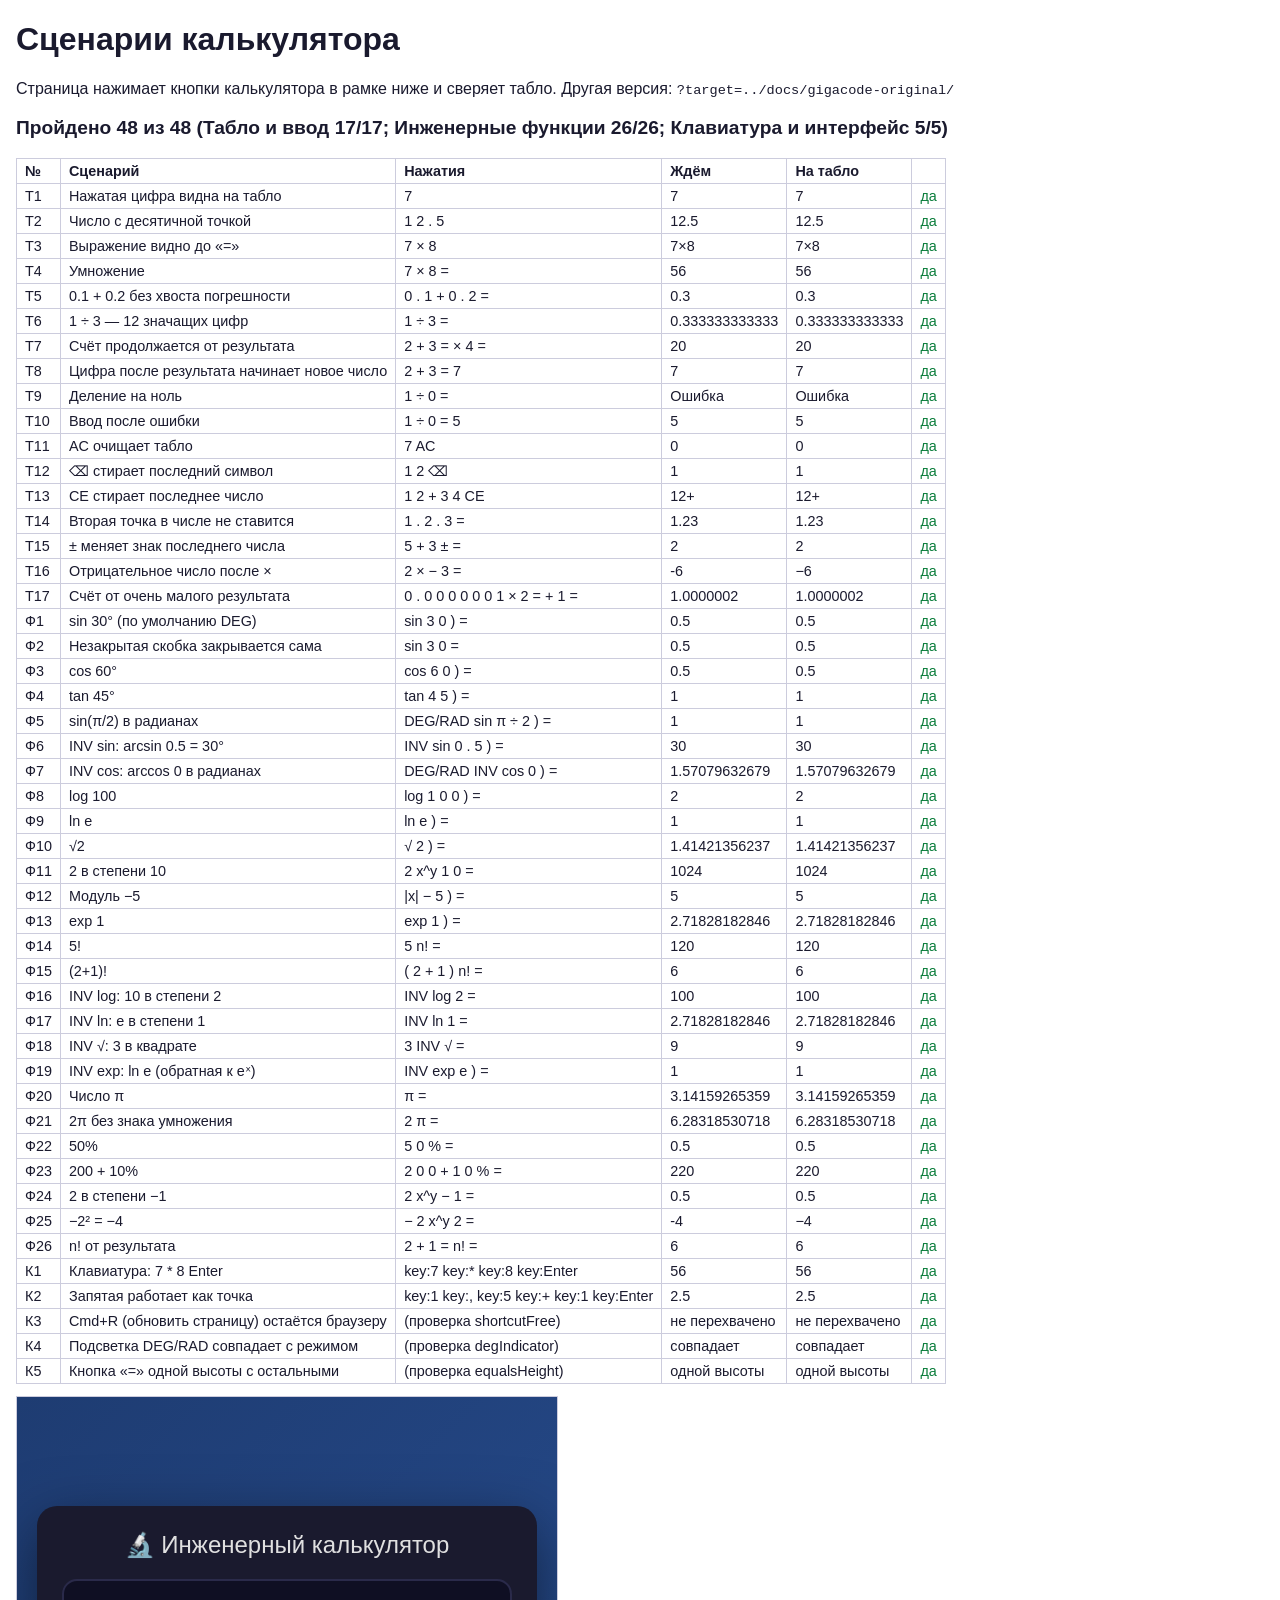
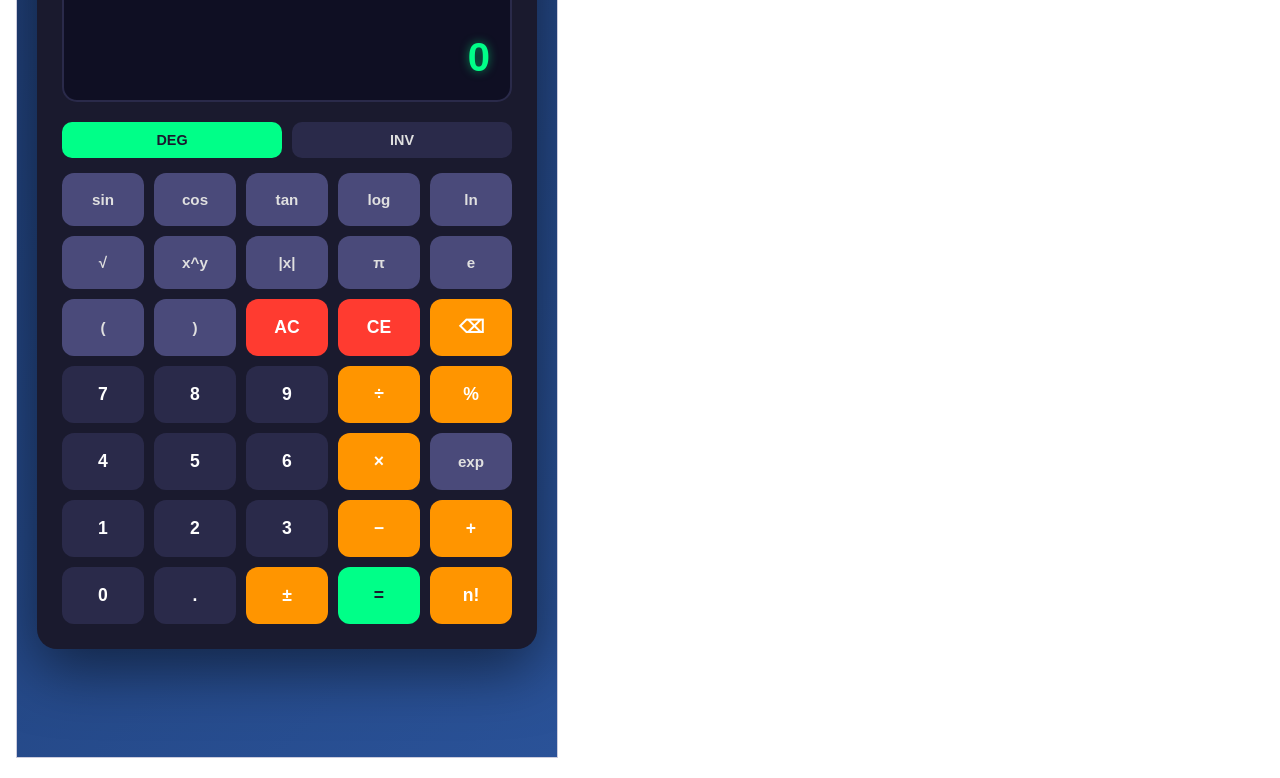
==== tests/scenarios.html @ 7f882894 "Инженерный калькулятор: проверка GigaCode и исправления Исходная версия от GigaCode сохранена в docs" ====
<!DOCTYPE html>
<html lang="ru">
<head>
    <meta charset="UTF-8">
    <meta name="viewport" content="width=device-width, initial-scale=1.0">
    <title>Сценарии калькулятора</title>
    <link rel="icon" href="data:,">
    <style>
        body { font-family: -apple-system, 'Segoe UI', sans-serif; margin: 16px; color: #1a1a2e; background: #fff; }
        #summary { font-size: 1.2rem; font-weight: 600; }
        table { border-collapse: collapse; margin: 12px 0; font-size: 0.9rem; }
        th, td { border: 1px solid #ccd; padding: 4px 8px; text-align: left; vertical-align: top; }
        tr.fail td { background: #ffecec; }
        tr.pass td:last-child { color: #0a7d3b; }
        tr.fail td:last-child { color: #c0262d; }
        code { font-size: 0.85rem; }
        iframe { border: 1px solid #ccd; }
    </style>
</head>
<body>
    <h1>Сценарии калькулятора</h1>
    <p>Страница нажимает кнопки калькулятора в рамке ниже и сверяет табло.
       Другая версия: <code>?target=../docs/gigacode-original/</code></p>
    <p id="summary">Идёт проверка…</p>
    <table id="report"></table>
    <iframe id="calc" title="Калькулятор под проверкой" width="540" height="960"></iframe>

    <script src="scenarios.js"></script>
    <script>
        const target = new URLSearchParams(location.search).get('target') || '../';
        const frame = document.getElementById('calc');
        frame.addEventListener('load', () => runAll(frame.contentWindow));
        frame.src = target + 'index.html';

        // Typographic signs (− × ÷) and ASCII signs (- * /) count as the same text
        function normalize(text) {
            return String(text).trim().replace(/−/g, '-').replace(/×/g, '*').replace(/÷/g, '/');
        }

        function runAll(win) {
            const doc = win.document;
            const buttons = {};
            doc.querySelectorAll('.buttons button').forEach((b) => { buttons[b.textContent.trim()] = b; });
            buttons['DEG/RAD'] = doc.getElementById('degRadBtn');
            buttons['INV'] = doc.getElementById('invBtn');
            const display = doc.getElementById('result');
            // DEG/RAD highlight right after page load, before any scenario touches it
            const degAtLoad = degIndicatorMatches();

            function degIndicatorMatches() {
                const button = buttons['DEG/RAD'];
                return (button.textContent.trim() === 'DEG') === button.classList.contains('active');
            }

            function keydown(key, extra) {
                const event = new win.KeyboardEvent('keydown', Object.assign({ key, bubbles: true, cancelable: true }, extra));
                doc.body.dispatchEvent(event);
                return event;
            }

            function press(step) {
                if (step.startsWith('key:')) {
                    keydown(step.slice(4));
                    return;
                }
                const button = buttons[step];
                if (!button) throw new Error('нет кнопки «' + step + '»');
                button.click();
            }

            const checks = {
                shortcutFree() {
                    return keydown('r', { metaKey: true }).defaultPrevented ? 'перехвачено' : 'не перехвачено';
                },
                degIndicator() {
                    let consistent = degAtLoad;
                    for (let i = 0; i < 2; i++) {
                        buttons['DEG/RAD'].click();
                        consistent = consistent && degIndicatorMatches();
                    }
                    return consistent ? 'совпадает' : 'не совпадает';
                },
                equalsHeight() {
                    return buttons['='].offsetHeight === buttons['0'].offsetHeight ? 'одной высоты' : 'выше остальных';
                },
            };

            function reset() {
                buttons['AC'].click();
                if (buttons['DEG/RAD'].textContent.trim() !== 'DEG') buttons['DEG/RAD'].click();
                if (buttons['INV'].classList.contains('active')) buttons['INV'].click();
            }

            const results = SCENARIOS.map((scenario) => {
                reset();
                let actual;
                try {
                    if (scenario.check) {
                        actual = checks[scenario.check]();
                    } else {
                        scenario.steps.forEach(press);
                        actual = display.textContent.trim();
                    }
                } catch (error) {
                    actual = 'сбой: ' + error.message;
                }
                return { scenario, actual, ok: normalize(actual) === normalize(scenario.expect) };
            });
            reset();
            render(results);
        }

        function render(results) {
            const table = document.getElementById('report');
            const head = table.insertRow();
            ['№', 'Сценарий', 'Нажатия', 'Ждём', 'На табло', ''].forEach((title) => {
                const th = document.createElement('th');
                th.textContent = title;
                head.appendChild(th);
            });
            results.forEach(({ scenario, actual, ok }) => {
                const row = table.insertRow();
                row.className = ok ? 'pass' : 'fail';
                const steps = scenario.check ? '(проверка ' + scenario.check + ')' : scenario.steps.join(' ');
                [scenario.id, scenario.name, steps, scenario.expect, actual, ok ? 'да' : 'нет'].forEach((text) => {
                    row.insertCell().textContent = text;
                });
            });

            const passed = results.filter((r) => r.ok).length;
            const groups = {};
            results.forEach(({ scenario, ok }) => {
                groups[scenario.group] = groups[scenario.group] || { passed: 0, total: 0 };
                groups[scenario.group].total++;
                if (ok) groups[scenario.group].passed++;
            });
            const byGroup = Object.entries(groups).map(([name, g]) => name + ' ' + g.passed + '/' + g.total).join('; ');
            const summary = document.getElementById('summary');
            summary.textContent = 'Пройдено ' + passed + ' из ' + results.length + ' (' + byGroup + ')';
            summary.dataset.passed = passed;
            summary.dataset.total = results.length;
            document.title = 'Сценарии: ' + passed + '/' + results.length;
        }
    </script>
</body>
</html>
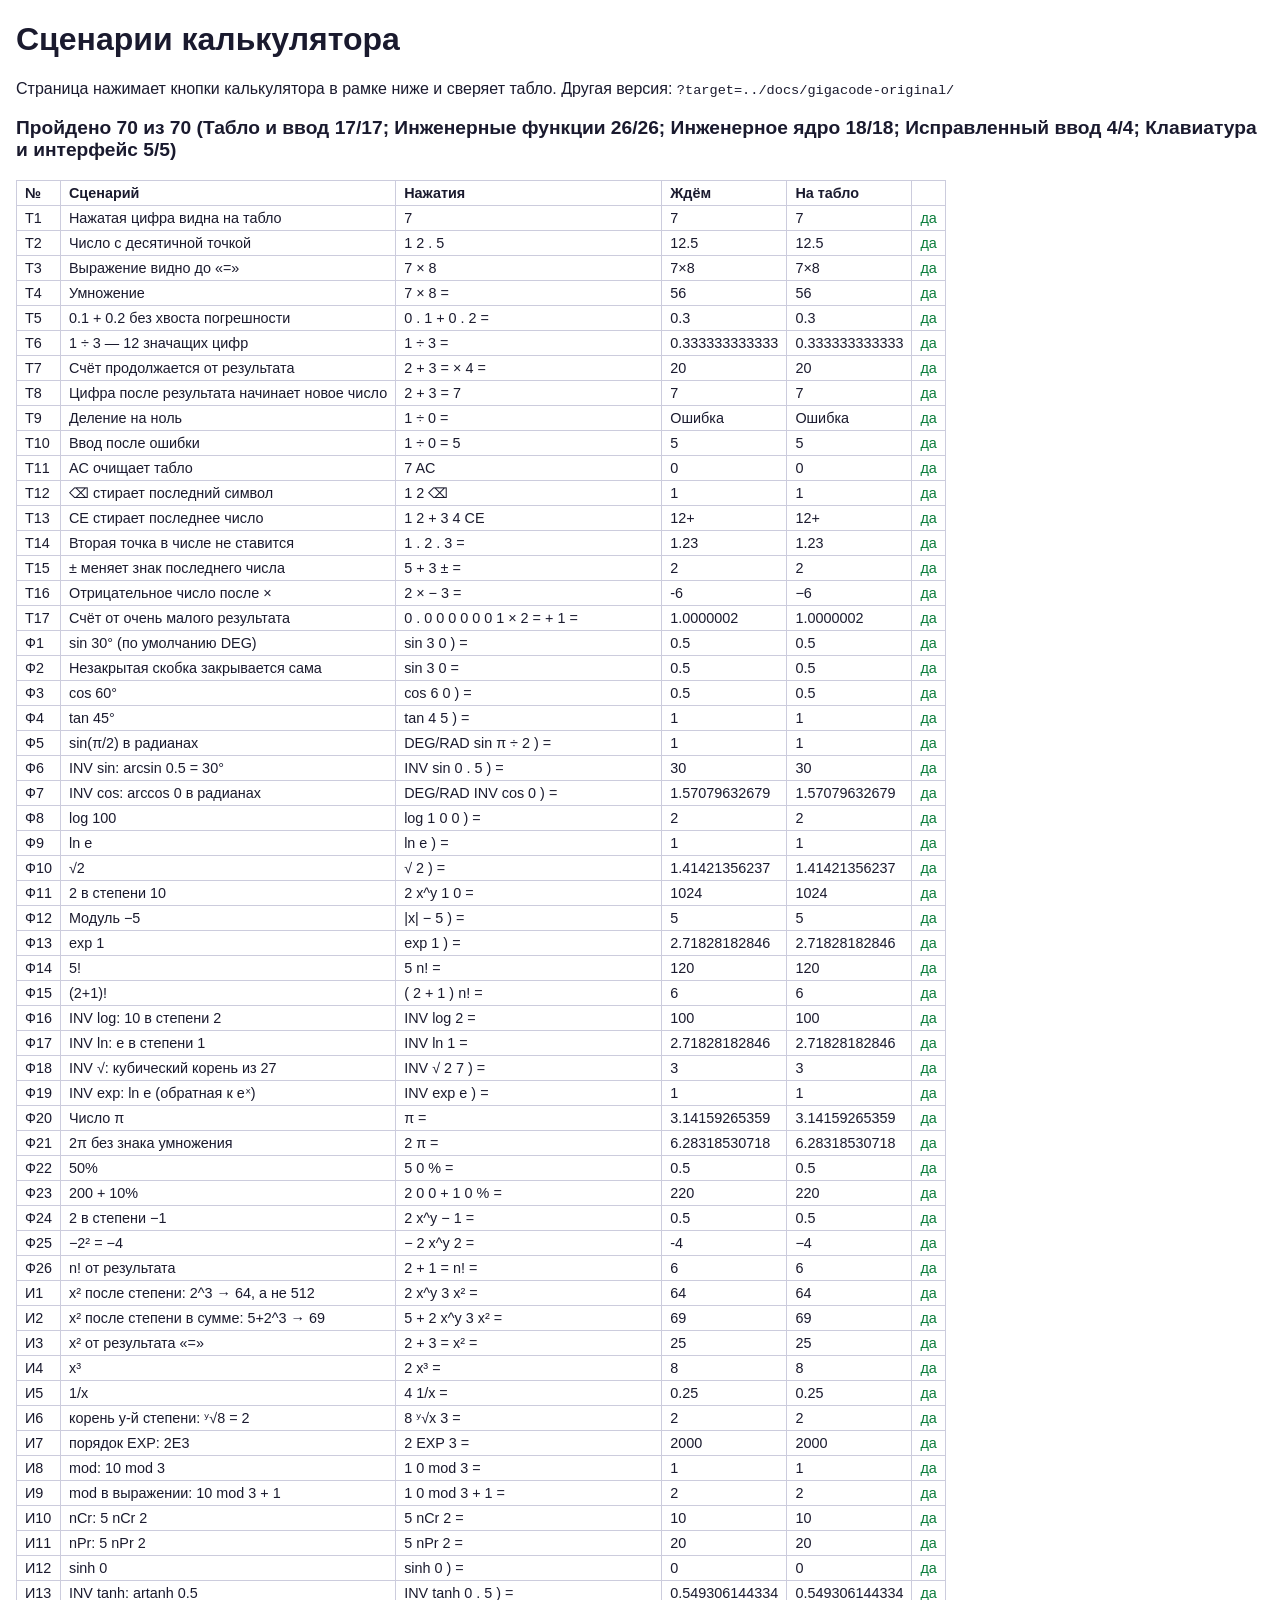
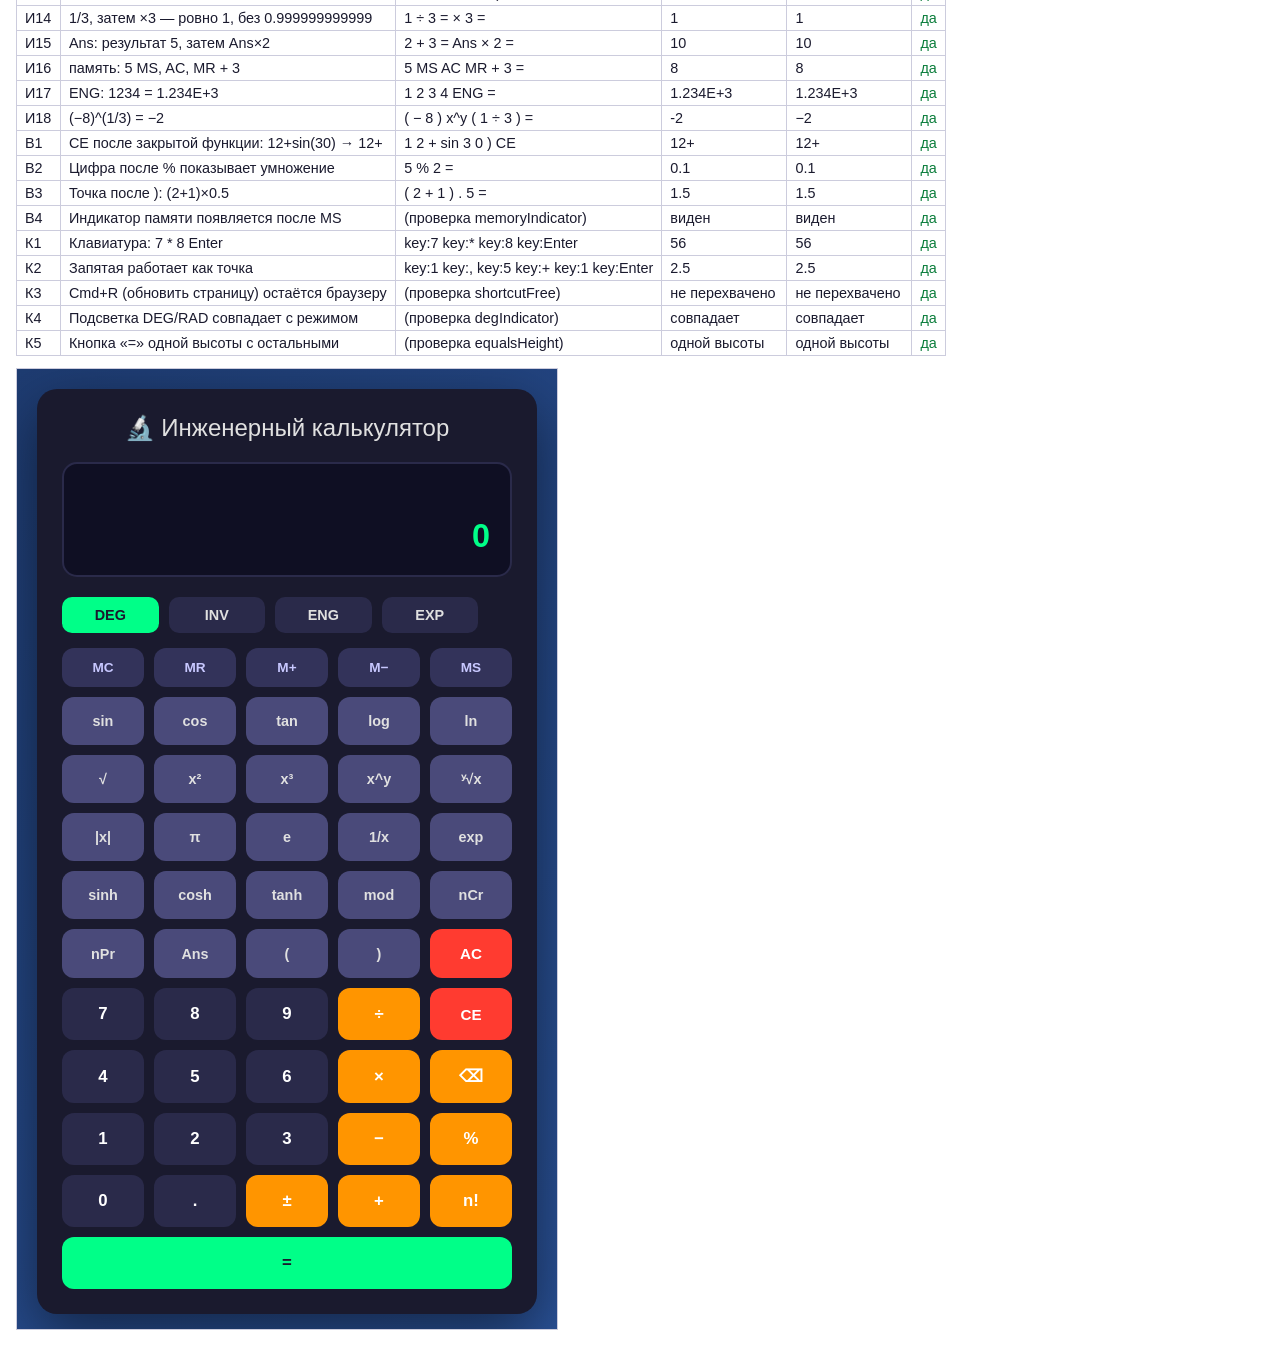
==== commit 432b5f36: "фикс воркай" ====
--- a/tests/scenarios.html
+++ b/tests/scenarios.html
@@ -43,6 +43,8 @@
             doc.querySelectorAll('.buttons button').forEach((b) => { buttons[b.textContent.trim()] = b; });
             buttons['DEG/RAD'] = doc.getElementById('degRadBtn');
             buttons['INV'] = doc.getElementById('invBtn');
+            buttons['ENG'] = doc.getElementById('engBtn');
+            buttons['EXP'] = doc.getElementById('expBtn');
             const display = doc.getElementById('result');
             // DEG/RAD highlight right after page load, before any scenario touches it
             const degAtLoad = degIndicatorMatches();
@@ -83,12 +85,23 @@
                 equalsHeight() {
                     return buttons['='].offsetHeight === buttons['0'].offsetHeight ? 'одной высоты' : 'выше остальных';
                 },
+                memoryIndicator() {
+                    buttons['5'].click();
+                    buttons['MS'].click();
+                    const visible = doc.getElementById('memoryIndicator').classList.contains('visible');
+                    buttons['MC'].click();
+                    buttons['AC'].click();
+                    return visible ? 'виден' : 'не виден';
+                },
             };
 
             function reset() {
                 buttons['AC'].click();
                 if (buttons['DEG/RAD'].textContent.trim() !== 'DEG') buttons['DEG/RAD'].click();
                 if (buttons['INV'].classList.contains('active')) buttons['INV'].click();
+                const engBtn = doc.getElementById('engBtn');
+                if (engBtn.classList.contains('active')) engBtn.click();
+                if (doc.getElementById('memoryIndicator').classList.contains('visible')) buttons['MC'].click();
             }
 
             const results = SCENARIOS.map((scenario) => {
